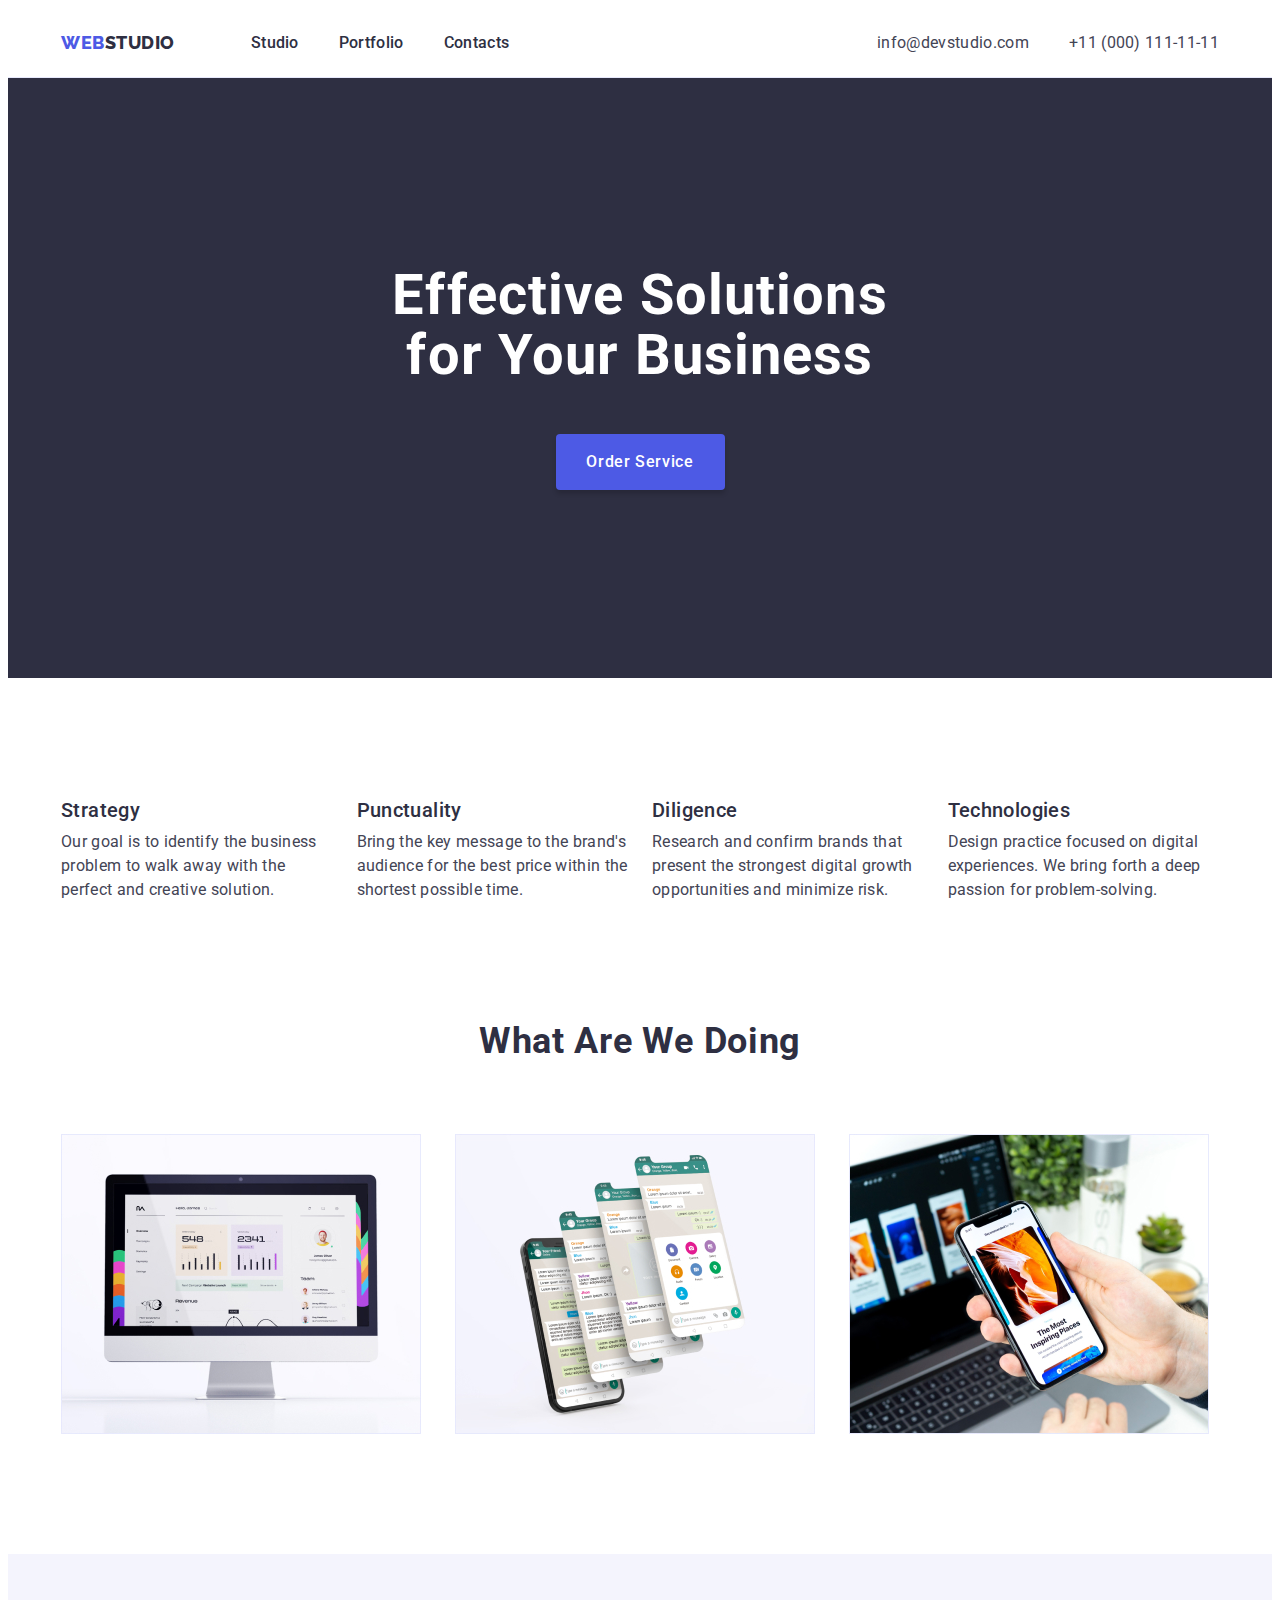
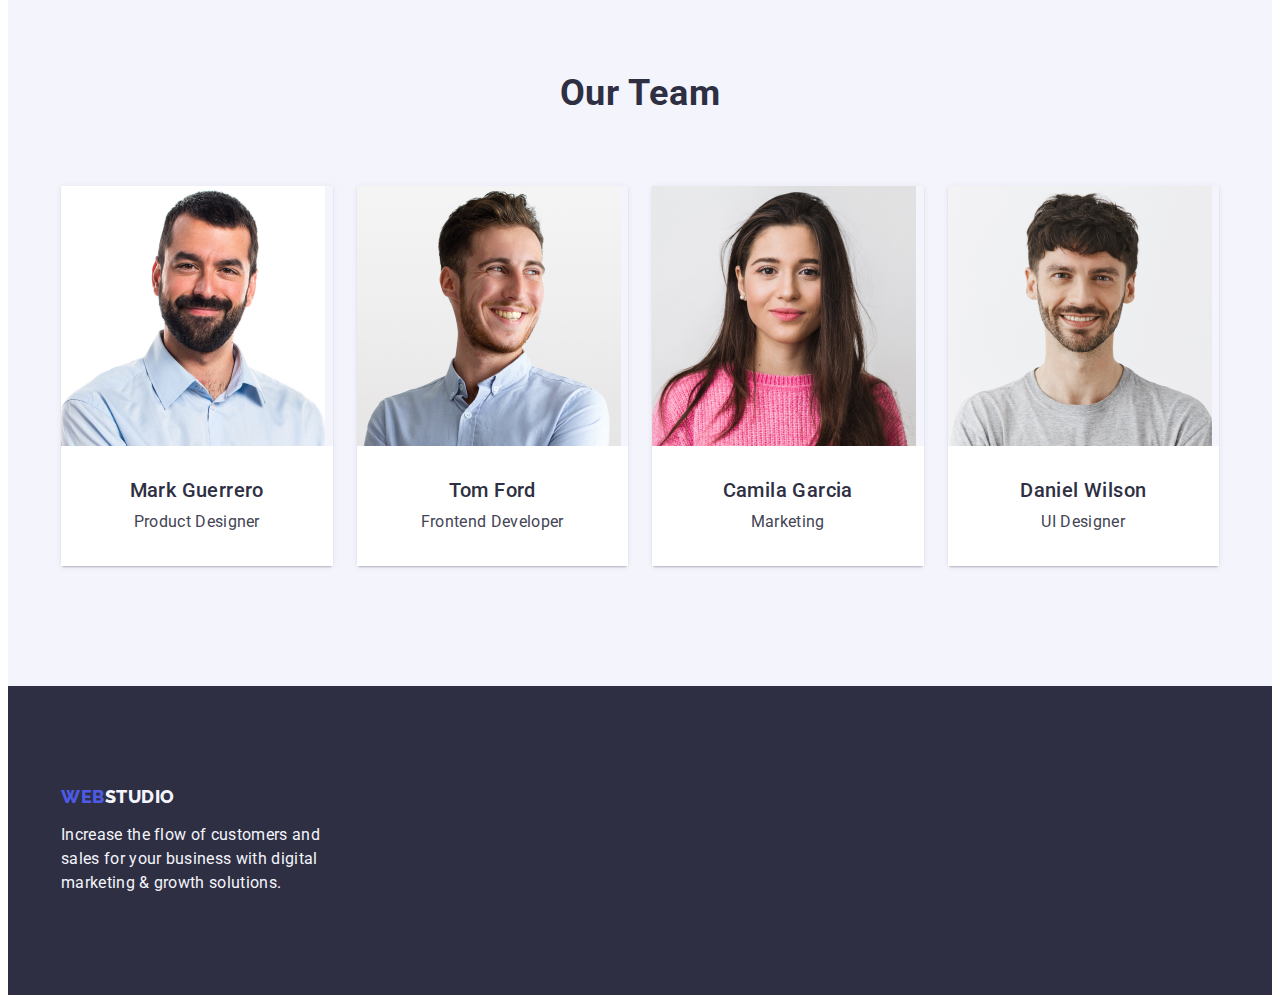
==== index.html @ 42c75ba6 "1" ====
<!DOCTYPE html>
<html lang="en">
  <head>
    <meta charset="UTF-8" />
    <meta http-equiv="X-UA-Compatible" content="IE=edge" />
    <meta name="viewport" content="width=device-width, initial-scale=1.0" />
    <title>WebStudio</title>
    <link
      rel="stylesheet"
      href="https://cdnjs.cloudflare.com/ajax/libs/modern-normalize/2.0.0/modern-normalize.min.css"
      integrity="sha512-4xo8blKMVCiXpTaLzQSLSw3KFOVPWhm/TRtuPVc4WG6kUgjH6J03IBuG7JZPkcWMxJ5huwaBpOpnwYElP/m6wg=="
      crossorigin="anonymous"
      referrerpolicy="no-referrer"
    />
    <link href="./css/styles.css" rel="stylesheet" />
    <link rel="preconnect" href="https://fonts.googleapis.com" />
    <link rel="preconnect" href="https://fonts.gstatic.com" crossorigin />
    <link
      href="https://fonts.googleapis.com/css2?family=Raleway:wght@800&family=Roboto:wght@400;500;700;900&display=swap"
      rel="stylesheet"
    />
  </head>

  <body>
    <header class="header">
      <!-- Main navigation-->
      <div class="container header-container">
        <nav class="header-nav">
          <a href="./index.html" class="header-logo link">
            Web<span class="logo">Studio</span></a
          >
          <ul class="header-nav-list list">
            <li class="header-nav-item">
              <a href="./index.html" class="header-nav-link link">Studio</a>
            </li>
            <li class="header-nav-item">
              <a href="./portfolio.html" class="header-nav-link link"
                >Portfolio</a
              >
            </li>
            <li class="header-nav-item">
              <a href="" class="header-nav-link link">Contacts</a>
            </li>
          </ul>
        </nav>
        <!-- Contacts-->
        <address class="address">
          <ul class="address-list list">
            <li class="address-item">
              <a class="address-link link" href="mailto:info@devstudio.com"
                >info@devstudio.com</a
              >
            </li>
            <li class="address-item">
              <a class="address-link link" href="tel:+110001111111"
                >+11 (000) 111-11-11</a
              >
            </li>
          </ul>
        </address>
      </div>
    </header>
    <!-- Main content-->
    <main>
      <!-- Main header-->

      <section class="section-hero">
        <div class="container">
          <h1 class="hero-title">Effective Solutions for Your Business</h1>
          <button type="button" class="hero-button">Order Service</button>
        </div>
      </section>

      <!-- Company focus-->
      <section class="section-features">
        <div class="container">
          <!-- hidden attribute -->
          <h2 class="visually-hidden">Company focus</h2>
          <ul class="features-list list">
            <li class="features-item">
              <h3 class="features-title">Strategy</h3>
              <p class="features-text">
                Our goal is to identify the business problem to walk away with
                the perfect and creative solution.
              </p>
            </li>
            <li class="features-item">
              <h3 class="features-title">Punctuality</h3>
              <p class="features-text">
                Bring the key message to the brand's audience for the best price
                within the shortest possible time.
              </p>
            </li>
            <li class="features-item">
              <h3 class="features-title">Diligence</h3>
              <p class="features-text">
                Research and confirm brands that present the strongest digital
                growth opportunities and minimize risk.
              </p>
            </li>
            <li class="features-item">
              <h3 class="features-title">Technologies</h3>
              <p class="features-text">
                Design practice focused on digital experiences. We bring forth a
                deep passion for problem-solving.
              </p>
            </li>
          </ul>
        </div>
      </section>

      <!-- Image company focus-->
      <section class="section-products">
        <div class="container">
          <h2 class="products-title">What are we doing</h2>
          <ul class="products-list list">
            <li class="products-item">
              <img
                src="./images/monitor.jpg"
                alt="computer-monitor"
                width="360"
                height="300"
              />
            </li>
            <li class="products-item">
              <img
                src="./images/smartphone.jpg"
                alt="smartphone-and-several-of-its-tabs"
                width="360"
                height="300"
              />
            </li>
            <li class="products-item">
              <img
                src="./images/laptop.jpg"
                alt="laptop-on-the-table-and-smartphone-in-hand"
                width="360"
                height="300"
              />
            </li>
          </ul>
        </div>
      </section>

      <!-- Company Team-->
      <section class="section-team">
        <div class="container">
          <h2 class="team-title">Our Team</h2>
          <ul class="team-list list">
            <li class="team-item">
              <img
                class="team-photo"
                src="./images/Mark.jpg"
                alt="team-card"
                width="264"
                height="260"
              />
              <div class="cards">
                <h3 class="team-name">Mark Guerrero</h3>
                <p class="team-text">Product Designer</p>
              </div>
            </li>
            <li class="team-item">
              <img
                class="team-photo"
                src="./images/Tom.jpg"
                alt="team-card-2"
                width="264"
                height="260"
              />
              <div class="cards">
                <h3 class="team-name">Tom Ford</h3>
                <p class="team-text">Frontend Developer</p>
              </div>
            </li>
            <li class="team-item">
              <img
                class="team-photo"
                src="./images/Camila.jpg"
                alt="team-card-3"
                width="264"
                height="260"
              />
              <div class="cards">
                <h3 class="team-name">Camila Garcia</h3>
                <p class="team-text">Marketing</p>
              </div>
            </li>
            <li class="team-item">
              <img
                class="team-photo"
                src="./images/Daniel.jpg"
                alt="team-card-4"
                width="264"
                height="260"
              />
              <div class="cards">
                <h3 class="team-name">Daniel Wilson</h3>
                <p class="team-text">UI Designer</p>
              </div>
            </li>
          </ul>
        </div>
      </section>
    </main>
    <!-- Footer-->
    <footer class="section footer">
      <div class="container">
        <a class="footer-logo link" href="./index.html">
          Web<span class="logo">Studio</span></a
        >
        <p class="footer-text">
          Increase the flow of customers and sales for your business with
          digital marketing & growth solutions.
        </p>
      </div>
    </footer>
  </body>
</html>
---- css/styles.css ----
:root {
  --first-text-color: #2e2f42;
  --second-text-color: #434455;
  --third-text-color: #ffffff;
  --fourth-text-color: #f4f4fd;
  --background-main-color: #ffffff;
  --background-second-color: #2e2f42;
  --background-third-color: #f4f4fd;
  --logo-first-color: #4d5ae5;
  --logo-second-color: #2e2f42;
  --logo-third-color: #f4f4fd;
  --bttn-background-color: #404bbf;
  --bttn-background-second-color: #f4f4fd;
  --bttn-first-color: #4d5ae5;
  --bttn-second-color: #ffffff;
  --border-bttn-color: #e7e9fc;
}

body {
  font-family: "Roboto", sans-serif;
  color: #2e2f42;
  color: #434455;
  background: #ffffff;
}

/* Reset styles */

p,
h1,
h2,
h3,
h4,
h5,
h6 {
  margin-top: 0;
  margin-bottom: 0;
}

a {
  text-decoration: none;
  margin-top: 0;
  margin-bottom: 0;
  padding-left: 0;
}

ul {
  list-style-type: none;
  margin-top: 0;
  margin-bottom: 0;
  padding-left: 0;
}

.link {
  text-decoration: none;
}

.list {
  list-style-type: none;
}

img {
  display: block;
  max-width: 100%;
  height: auto;
}

/*----- Home page -----*/

/* Header (Home page , Portfolio) */

.header {
  border-bottom: 1px solid #e7e9fc;
}

.container {
  width: 100%;
  max-width: 1158px;
  padding: 0 15px;
  margin: 0 auto;
}

.header-container {
  display: flex;
  align-items: center;
}

.header-nav {
  display: flex;
  align-items: center;
  margin-right: auto;
}

.header-nav-list {
  display: flex;
  align-items: center;
  gap: 40px;
}

.header-nav-link {
  font-weight: 500;
  font-size: 16px;
  line-height: 1.5;
  letter-spacing: 0.02em;
  padding-top: 24px;
  padding-bottom: 24px;
  color: var(--first-text-color);
}

.header-nav-link:is(:hover, :focus) {
  color: #404bbf;
}

.header-logo {
  font-family: "Raleway", sans-serif;
  font-style: normal;
  font-weight: 800;
  font-size: 18px;
  line-height: 1.17;
  letter-spacing: 0.03em;
  text-transform: uppercase;
  margin-right: 76px;
  padding-top: 24px;
  padding-bottom: 24px;
  color: var(--logo-first-color);
}

.header-logo span {
  font-family: "Raleway", sans-serif;
  font-style: normal;
  font-weight: 800;
  font-size: 18px;
  line-height: 1.17;
  letter-spacing: 0.03em;
  text-transform: uppercase;
  color: var(--logo-second-color);
}

.address {
  font-style: normal;
}

.address-list {
  display: flex;
  align-items: center;
  gap: 40px;
  margin-left: auto;
}

.address-item {
}

.address-link {
  font-style: normal;
  font-weight: 400;
  font-size: 16px;
  line-height: 1.5;
  letter-spacing: 0.02em;
  padding-top: 24px;
  padding-bottom: 24px;
  color: var(--second-text-color);
}

.address-link:is(:hover, :focus) {
  color: #404bbf;
}

/* Main (Home page) */

/* Hero Section */

.section-hero {
  width: 100%;
  padding: 188px 0;
  background: var(--background-second-color);
}

.hero-title {
  font-weight: 700;
  font-size: 56px;
  text-align: center;
  line-height: 1.07;
  letter-spacing: 0.02em;
  max-width: 496px;
  margin-left: auto;
  margin-right: auto;
  margin-bottom: 48px;
  color: var(--third-text-color);
}

.hero-button {
  font-family: "Roboto", sans-serif;
  font-style: normal;
  font-weight: 500;
  font-size: 16px;
  line-height: 1.5;
  letter-spacing: 0.04em;
  cursor: pointer;
  box-shadow: 0px 4px 4px rgba(0, 0, 0, 0.15);
  border-radius: 4px;
  border: none;
  min-width: 169px;
  height: 56px;
  display: block;
  margin: 0 auto;
  color: var(--third-text-color);
  background: #4d5ae5;
}

.hero-button:is(:hover, :focus) {
  background: #404bbf;
}

/* Features Section */

.section-features {
  width: 100%;
  padding: 120px 0;
}

.visually-hidden {
  position: absolute;
  width: 1px;
  height: 1px;
  margin: -1px;
  border: 0;
  padding: 0;
  white-space: nowrap;
  clip-path: inset(100%);
  clip: rect(0 0 0 0);
  overflow: hidden;
}

.features-list {
  display: flex;
  gap: 24px;
}

.features-item {
  width: calc((100% - 3 * 24px) / 4);
}

.features-title {
  font-weight: 500;
  font-size: 20px;
  line-height: 1.2;
  letter-spacing: 0.02em;
  margin-bottom: 8px;
  color: var(--first-text-color);
}

.features-text {
  font-weight: 400;
  font-size: 16px;
  line-height: 1.5;
  letter-spacing: 0.02em;
  color: var(--second-text-color);
}

/* Products Section */

.section-products {
  width: 100%;
  padding-bottom: 120px;
}

.products-title {
  font-weight: 700;
  font-size: 36px;
  line-height: 1.11;
  letter-spacing: 0.02em;
  text-align: center;
  text-transform: capitalize;
  margin-bottom: 72px;
  color: var(--first-text-color);
}

.products-list {
  display: flex;
  gap: 24px;
}

.products-item {
  width: calc((100% - 2 * 24px) / 3);
}

/* Team Section */

.section-team {
  width: 100%;
  padding: 120px 0;
  background-color: #f4f4fd;
}

.team-title {
  font-weight: 700;
  font-size: 36px;
  line-height: 1.11;
  letter-spacing: 0.02em;
  text-align: center;
  text-transform: capitalize;
  margin-bottom: 72px;
  color: var(--first-text-color);
}

.team-list {
  display: flex;
  gap: 24px;
}

.team-item {
  width: calc((100% - 3 * 24px) / 4);
  box-shadow: 0px 1px 6px rgba(46, 47, 66, 0.08),
    0px 1px 1px rgba(46, 47, 66, 0.16), 0px 2px 1px rgba(46, 47, 66, 0.08);
  border-radius: 0px 0px 4px 4px;
}

/* Picture description (Cards) */

.cards {
  padding: 32px 16px;
  background: #ffffff;
}

.team-name {
  font-weight: 500;
  font-size: 20px;
  line-height: 1.2;
  letter-spacing: 0.02em;
  text-align: center;
  margin-bottom: 8px;
  color: var(--first-text-color);
}

.team-text {
  font-weight: 400;
  font-size: 16px;
  line-height: 1.5;
  letter-spacing: 0.02em;
  text-align: center;
  color: var(--second-text-color);
}

/* Footer (Home page , Portfolio) */

.footer {
  width: 100%;
  padding: 100px 0;
  background: var(--background-second-color);
}

.footer-logo {
  font-family: "Raleway", sans-serif;
  font-style: normal;
  font-weight: 800;
  font-size: 18px;
  line-height: 1.17;
  letter-spacing: 0.03em;
  display: inline-block;
  margin-bottom: 16px;
  text-transform: uppercase;
  color: var(--logo-first-color);
}

.footer-logo span {
  font-family: "Raleway", sans-serif;
  font-style: normal;
  font-weight: 800;
  font-size: 18px;
  line-height: 1.17;
  letter-spacing: 0.03em;
  text-transform: uppercase;
  color: var(--logo-third-color);
}

.footer-text {
  font-weight: 400;
  font-size: 16px;
  line-height: 1.5;
  letter-spacing: 0.02em;
  max-width: 264px;
  color: var(--fourth-text-color);
}

/*----- Portfolio Page -----*/

.section-portfolio {
  padding: 96px 0 120px 0;
}

.portfolio-filters-list {
  display: flex;
  flex-wrap: wrap;
  justify-content: center;
  gap: 24px;
  margin-bottom: 72px;
}

/* Buttons filters */
.portfolio-button {
  font-family: "Roboto", sans-serif;
  font-weight: 500;
  font-size: 16px;
  line-height: 1.5;
  letter-spacing: 0.04em;
  cursor: pointer;
  padding: 12px 24px;
  border: 1px solid var(--border-bttn-color);
  border-radius: 4px;
  color: var(--bttn-first-color);
  background: var(--bttn-background-second-color);
}

.portfolio-button:is(:hover, :focus) {
  color: #ffffff;
  background-color: #404bbf;
  border: 1px solid transparent;
}

/* -Examples of projects- */

.portfolio-projects-list {
  display: flex;
  flex-wrap: wrap;
  justify-content: center;
  column-gap: 24px;
  row-gap: 48px;
}

.portfolio-projects-item {
  width: calc((100% - 2 * 24px) / 3);
}

.portfolio-cards {
  padding: 32px 16px;
  border: 1px solid #e7e9fc;
  border-top: none;
}

.portfolio-projects-subtitle {
  font-weight: 500;
  font-size: 20px;
  line-height: 1.2;
  letter-spacing: 0.02em;
  margin-bottom: 8px;
  color: var(--first-text-color);
}

.portfolio-projects-text {
  font-weight: 400;
  font-size: 16px;
  line-height: 1.5;
  letter-spacing: 0.02em;
  color: var(--second-text-color);
}
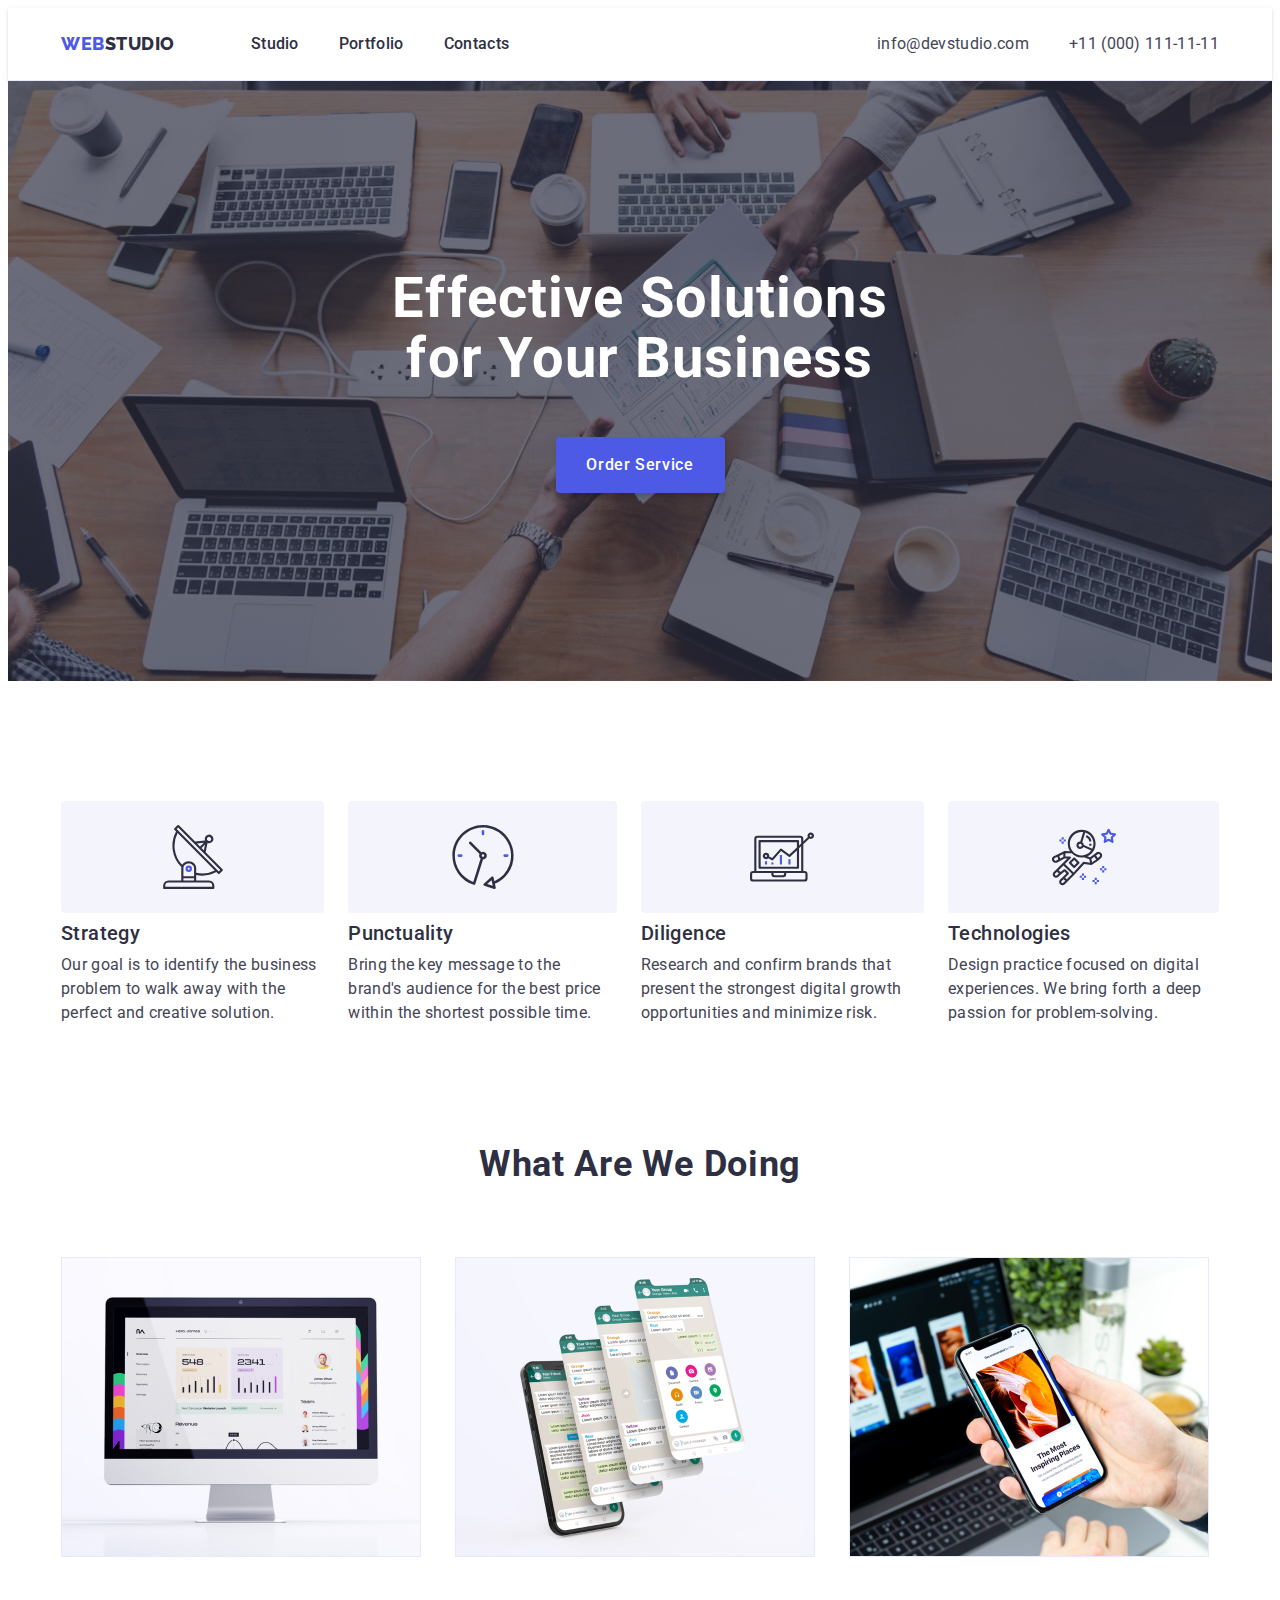
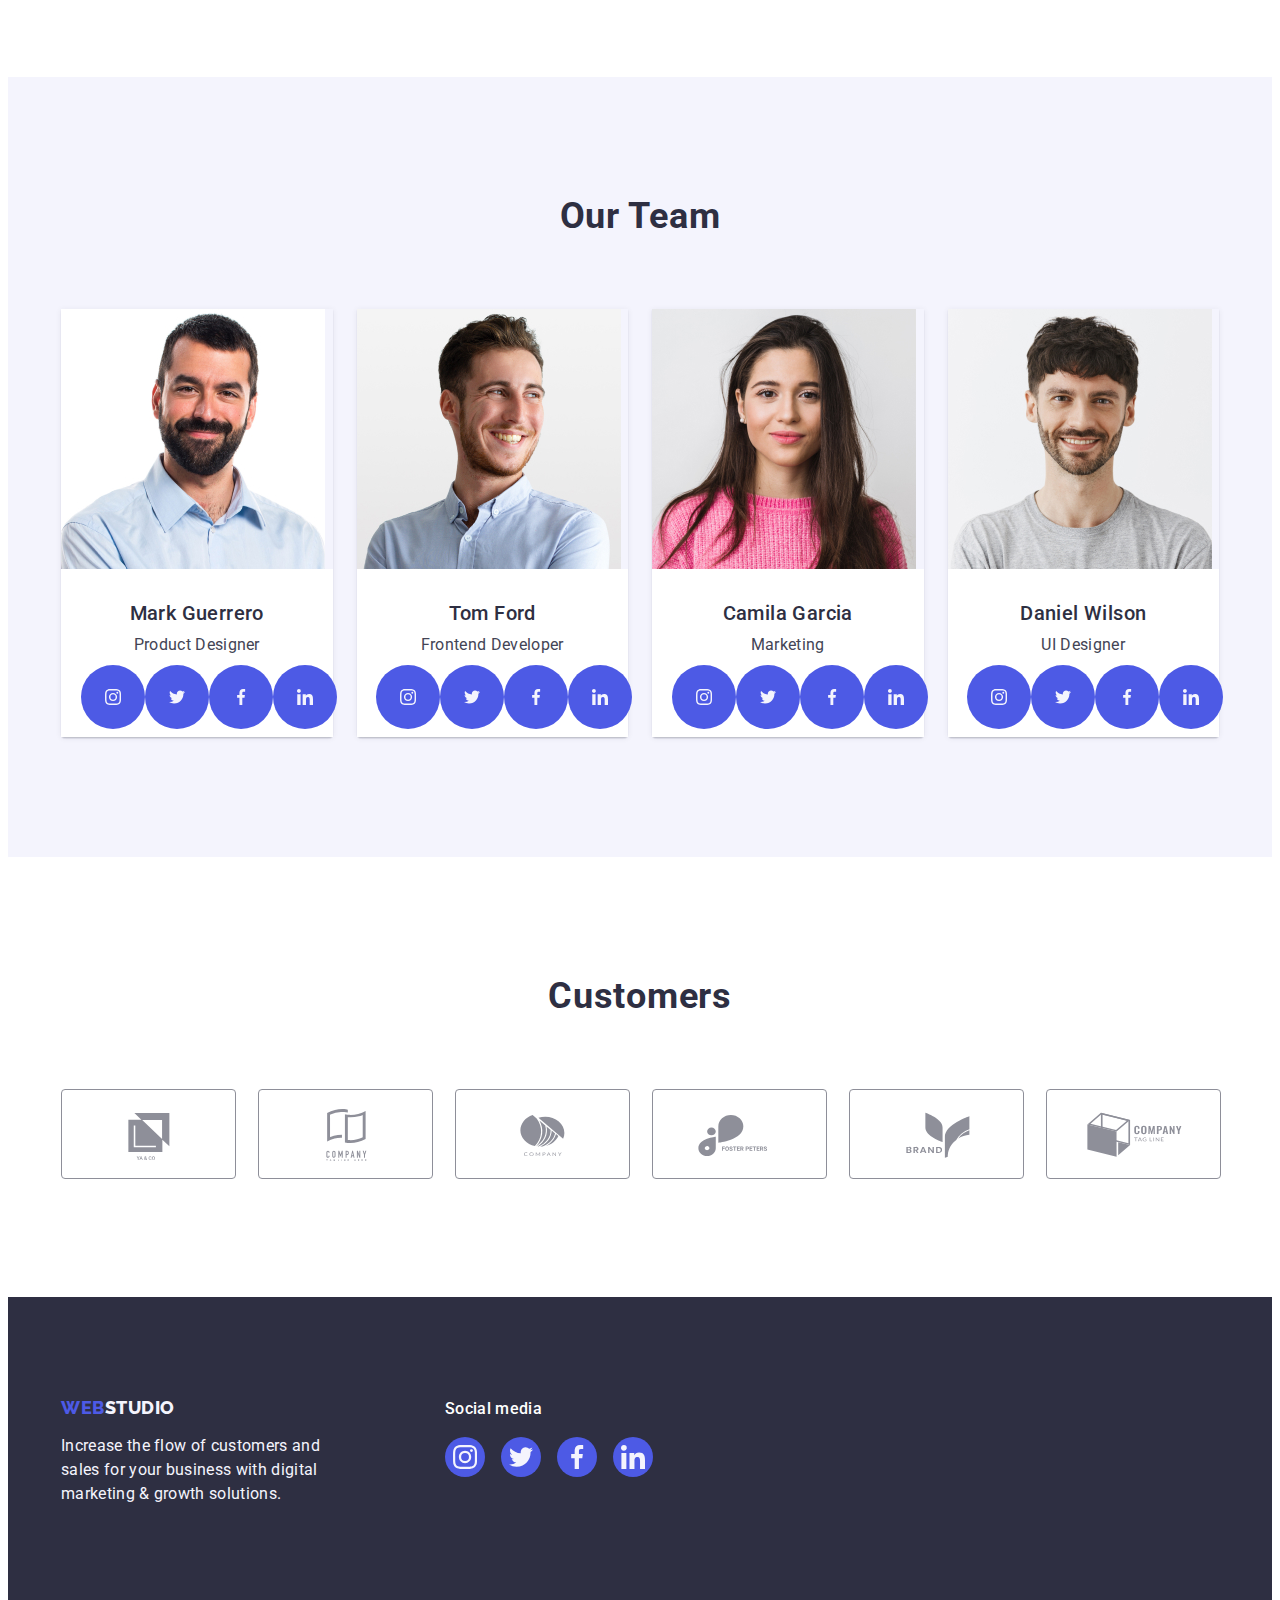
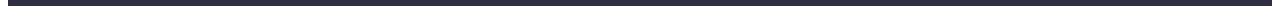
==== commit 9f37488d: "1/7" ====
--- a/index.html
+++ b/index.html
@@ -78,6 +78,11 @@
           <h2 class="visually-hidden">Company focus</h2>
           <ul class="features-list list">
             <li class="features-item">
+              <div class="features-icon-box">
+                <svg class="features-icon" width="64" height="64">
+                  <use href="./images/icons.svg#icon-antenna"></use>
+                </svg>
+              </div>
               <h3 class="features-title">Strategy</h3>
               <p class="features-text">
                 Our goal is to identify the business problem to walk away with
@@ -85,6 +90,11 @@
               </p>
             </li>
             <li class="features-item">
+              <div class="features-icon-box">
+                <svg class="features-icon" width="64" height="64">
+                  <use href="./images/icons.svg#icon-clock"></use>
+                </svg>
+              </div>
               <h3 class="features-title">Punctuality</h3>
               <p class="features-text">
                 Bring the key message to the brand's audience for the best price
@@ -92,6 +102,11 @@
               </p>
             </li>
             <li class="features-item">
+              <div class="features-icon-box">
+                <svg class="features-icon" width="64" height="64">
+                  <use href="./images/icons.svg#icon-diagram"></use>
+                </svg>
+              </div>
               <h3 class="features-title">Diligence</h3>
               <p class="features-text">
                 Research and confirm brands that present the strongest digital
@@ -99,6 +114,11 @@
               </p>
             </li>
             <li class="features-item">
+              <div class="features-icon-box">
+                <svg class="features-icon" width="64" height="64">
+                  <use href="./images/icons.svg#icon-astronaut"></use>
+                </svg>
+              </div>
               <h3 class="features-title">Technologies</h3>
               <p class="features-text">
                 Design practice focused on digital experiences. We bring forth a
@@ -158,6 +178,52 @@
               <div class="cards">
                 <h3 class="team-name">Mark Guerrero</h3>
                 <p class="team-text">Product Designer</p>
+                <ul class="soc-list">
+                  <li class="soc-item">
+                    <a
+                      class="soc-link"
+                      href=""
+                      target="_blank"
+                      rel="nooopener noreferrer"
+                      ><svg class="soc-icon" width="16" height="16">
+                        <use href="./images/icons.svg#icon-instagram"></use>
+                      </svg>
+                    </a>
+                  </li>
+                  <li class="soc-item">
+                    <a
+                      class="soc-link"
+                      href=""
+                      target="_blank"
+                      rel="nooopener noreferrer"
+                      ><svg class="soc-icon" width="16" height="16">
+                        <use href="./images/icons.svg#icon-twitter"></use>
+                      </svg>
+                    </a>
+                  </li>
+                  <li class="soc-item">
+                    <a
+                      class="soc-link"
+                      href=""
+                      target="_blank"
+                      rel="nooopener noreferrer"
+                      ><svg class="soc-icon" width="16" height="16">
+                        <use href="./images/icons.svg#icon-facebook"></use>
+                      </svg>
+                    </a>
+                  </li>
+                  <li class="soc-item">
+                    <a
+                      class="soc-link"
+                      href=""
+                      target="_blank"
+                      rel="nooopener noreferrer"
+                      ><svg class="soc-icon" width="16" height="16">
+                        <use href="./images/icons.svg#icon-linkedin"></use>
+                      </svg>
+                    </a>
+                  </li>
+                </ul>
               </div>
             </li>
             <li class="team-item">
@@ -171,6 +237,52 @@
               <div class="cards">
                 <h3 class="team-name">Tom Ford</h3>
                 <p class="team-text">Frontend Developer</p>
+                <ul class="soc-list">
+                  <li class="soc-item">
+                    <a
+                      class="soc-link"
+                      href=""
+                      target="_blank"
+                      rel="nooopener noreferrer"
+                      ><svg class="soc-icon" width="16" height="16">
+                        <use href="./images/icons.svg#icon-instagram"></use>
+                      </svg>
+                    </a>
+                  </li>
+                  <li class="soc-item">
+                    <a
+                      class="soc-link"
+                      href=""
+                      target="_blank"
+                      rel="nooopener noreferrer"
+                      ><svg class="soc-icon" width="16" height="16">
+                        <use href="./images/icons.svg#icon-twitter"></use>
+                      </svg>
+                    </a>
+                  </li>
+                  <li class="soc-item">
+                    <a
+                      class="soc-link"
+                      href=""
+                      target="_blank"
+                      rel="nooopener noreferrer"
+                      ><svg class="soc-icon" width="16" height="16">
+                        <use href="./images/icons.svg#icon-facebook"></use>
+                      </svg>
+                    </a>
+                  </li>
+                  <li class="soc-item">
+                    <a
+                      class="soc-link"
+                      href=""
+                      target="_blank"
+                      rel="nooopener noreferrer"
+                      ><svg class="soc-icon" width="16" height="16">
+                        <use href="./images/icons.svg#icon-linkedin"></use>
+                      </svg>
+                    </a>
+                  </li>
+                </ul>
               </div>
             </li>
             <li class="team-item">
@@ -184,6 +296,52 @@
               <div class="cards">
                 <h3 class="team-name">Camila Garcia</h3>
                 <p class="team-text">Marketing</p>
+                <ul class="soc-list">
+                  <li class="soc-item">
+                    <a
+                      class="soc-link"
+                      href=""
+                      target="_blank"
+                      rel="nooopener noreferrer"
+                      ><svg class="soc-icon" width="16" height="16">
+                        <use href="./images/icons.svg#icon-instagram"></use>
+                      </svg>
+                    </a>
+                  </li>
+                  <li class="soc-item">
+                    <a
+                      class="soc-link"
+                      href=""
+                      target="_blank"
+                      rel="nooopener noreferrer"
+                      ><svg class="soc-icon" width="16" height="16">
+                        <use href="./images/icons.svg#icon-twitter"></use>
+                      </svg>
+                    </a>
+                  </li>
+                  <li class="soc-item">
+                    <a
+                      class="soc-link"
+                      href=""
+                      target="_blank"
+                      rel="nooopener noreferrer"
+                      ><svg class="soc-icon" width="16" height="16">
+                        <use href="./images/icons.svg#icon-facebook"></use>
+                      </svg>
+                    </a>
+                  </li>
+                  <li class="soc-item">
+                    <a
+                      class="soc-link"
+                      href=""
+                      target="_blank"
+                      rel="nooopener noreferrer"
+                      ><svg class="soc-icon" width="16" height="16">
+                        <use href="./images/icons.svg#icon-linkedin"></use>
+                      </svg>
+                    </a>
+                  </li>
+                </ul>
               </div>
             </li>
             <li class="team-item">
@@ -197,23 +355,195 @@
               <div class="cards">
                 <h3 class="team-name">Daniel Wilson</h3>
                 <p class="team-text">UI Designer</p>
-              </div>
+                <ul class="soc-list">
+                  <li class="soc-item">
+                    <a
+                      class="soc-link"
+                      href=""
+                      target="_blank"
+                      rel="nooopener noreferrer"
+                      ><svg class="soc-icon" width="16" height="16">
+                        <use href="./images/icons.svg#icon-instagram"></use>
+                      </svg>
+                    </a>
+                  </li>
+                  <li class="soc-item">
+                    <a
+                      class="soc-link"
+                      href=""
+                      target="_blank"
+                      rel="nooopener noreferrer"
+                      ><svg class="soc-icon" width="16" height="16">
+                        <use href="./images/icons.svg#icon-twitter"></use>
+                      </svg>
+                    </a>
+                  </li>
+                  <li class="soc-item">
+                    <a
+                      class="soc-link"
+                      href=""
+                      target="_blank"
+                      rel="nooopener noreferrer"
+                      ><svg class="soc-icon" width="16" height="16">
+                        <use href="./images/icons.svg#icon-facebook"></use>
+                      </svg>
+                    </a>
+                  </li>
+                  <li class="soc-item">
+                    <a
+                      class="soc-link"
+                      href=""
+                      target="_blank"
+                      rel="nooopener noreferrer"
+                      ><svg class="soc-icon" width="16" height="16">
+                        <use href="./images/icons.svg#icon-linkedin"></use>
+                      </svg>
+                    </a>
+                  </li>
+                </ul>
+              </div>
+            </li>
+          </ul>
+        </div>
+      </section>
+      <!-- Customers -->
+      <section class="section-customers">
+        <div class="container">
+          <h2 class="customers-title">Customers</h2>
+          <ul class="customers-list">
+            <li class="customers-item">
+              <a
+                class="customers-icon-link"
+                href=""
+                target="_blank"
+                rel="nooopener noreferrer"
+                ><svg class="customers-icon" width="104" height="56">
+                  <use href="./images/icons.svg#icon-client1"></use>
+                </svg>
+              </a>
+            </li>
+            <li class="customers-item">
+              <a
+                class="customers-icon-link"
+                href=""
+                target="_blank"
+                rel="nooopener noreferrer"
+                ><svg class="customers-icon" width="104" height="56">
+                  <use href="./images/icons.svg#icon-client2"></use>
+                </svg>
+              </a>
+            </li>
+            <li class="customers-item">
+              <a
+                class="customers-icon-link"
+                href=""
+                target="_blank"
+                rel="nooopener noreferrer"
+                ><svg class="customers-icon" width="104" height="56">
+                  <use href="./images/icons.svg#icon-client3"></use>
+                </svg>
+              </a>
+            </li>
+            <li class="customers-item">
+              <a
+                class="customers-icon-link"
+                href=""
+                target="_blank"
+                rel="nooopener noreferrer"
+                ><svg class="customers-icon" width="104" height="56">
+                  <use href="./images/icons.svg#icon-client4"></use>
+                </svg>
+              </a>
+            </li>
+            <li class="customers-item">
+              <a
+                class="customers-icon-link"
+                href=""
+                target="_blank"
+                rel="nooopener noreferrer"
+                ><svg class="customers-icon" width="104" height="56">
+                  <use href="./images/icons.svg#icon-client5"></use>
+                </svg>
+              </a>
+            </li>
+            <li class="customers-item">
+              <a
+                class="customers-icon-link"
+                href=""
+                target="_blank"
+                rel="nooopener noreferrer"
+                ><svg class="customers-icon" width="104" height="56">
+                  <use href="./images/icons.svg#icon-client6"></use>
+                </svg>
+              </a>
             </li>
           </ul>
         </div>
       </section>
     </main>
     <!-- Footer-->
-    <footer class="section footer">
-      <div class="container">
-        <a class="footer-logo link" href="./index.html">
-          Web<span class="logo">Studio</span></a
-        >
-        <p class="footer-text">
-          Increase the flow of customers and sales for your business with
-          digital marketing & growth solutions.
-        </p>
+    <footer class="section-footer">
+      <div class="container footer-container">
+        <div class="footer-box">
+          <a class="footer-logo link" href="./index.html"
+            >Web<span class="logo">Studio</span></a
+          >
+          <p class="footer-text">
+            Increase the flow of customers and sales for your business with
+            digital marketing & growth solutions.
+          </p>
+        </div>
+        <div class="footer-soc-box">
+          <p class="soc-text">Social media</p>
+          <ul class="footer-soc-list">
+            <li class="footer-soc-item">
+              <a
+                class="footer-soc-link"
+                href=""
+                target="_blank"
+                rel="noopener no referrer"
+                ><svg class="footer-icon" width="24" height="24">
+                  <use href="./images/icons.svg#icon-instagram"></use>
+                </svg>
+              </a>
+            </li>
+            <li class="footer-soc-item">
+              <a
+                class="footer-soc-link"
+                href=""
+                target="_blank"
+                rel="noopener no referrer"
+                ><svg class="footer-icon" width="24" height="24">
+                  <use href="./images/icons.svg#icon-twitter"></use>
+                </svg>
+              </a>
+            </li>
+            <li class="footer-soc-item">
+              <a
+                class="footer-soc-link"
+                href=""
+                target="_blank"
+                rel="noopener no referrer"
+                ><svg class="footer-icon" width="24" height="24">
+                  <use href="./images/icons.svg#icon-facebook"></use>
+                </svg>
+              </a>
+            </li>
+            <li class="footer-soc-item">
+              <a
+                class="footer-soc-link"
+                href=""
+                target="_blank"
+                rel="noopener no referrer"
+                ><svg class="footer-icon" width="24" height="24">
+                  <use href="./images/icons.svg#icon-linkedin"></use>
+                </svg>
+              </a>
+            </li>
+          </ul>
+        </div>
       </div>
     </footer>
+    <script src="./js/modal.js"></script>
   </body>
 </html>
--- a/css/styles.css
+++ b/css/styles.css
@@ -14,6 +14,9 @@
   --bttn-first-color: #4d5ae5;
   --bttn-second-color: #ffffff;
   --border-bttn-color: #e7e9fc;
+  --icon-color: #f4f4fd;
+  --second-icon-color: #8e8f99;
+  --background-color-icon: #4d5ae5;
 }
 
 body {
@@ -67,11 +70,6 @@
 /*----- Home page -----*/
 
 /* Header (Home page , Portfolio) */
-
-.header {
-  border-bottom: 1px solid #e7e9fc;
-}
-
 .container {
   width: 100%;
   max-width: 1158px;
@@ -79,6 +77,12 @@
   margin: 0 auto;
 }
 
+.header {
+  border-bottom: 1px solid #e7e9fc;
+  box-shadow: 0px 2px 1px rgba(46, 47, 66, 0.08),
+    0px 1px 1px rgba(46, 47, 66, 0.16), 0px 1px 6px rgba(46, 47, 66, 0.08);
+}
+
 .header-container {
   display: flex;
   align-items: center;
@@ -97,13 +101,45 @@
 }
 
 .header-nav-link {
+  display: block;
   font-weight: 500;
   font-size: 16px;
   line-height: 1.5;
   letter-spacing: 0.02em;
-  padding-top: 24px;
-  padding-bottom: 24px;
+  padding: 24px 0;
+  transition: color 250ms cubic-bezier(0.4, 0, 0.2, 1);
+  position: relative;
   color: var(--first-text-color);
+}
+
+.studio {
+  color: #404bbf;
+}
+
+.studio::after {
+  content: "";
+  position: absolute;
+  left: 0px;
+  bottom: -1px;
+  height: 4px;
+  background-color: #404bbf;
+  border-radius: 2px;
+  width: 100%;
+}
+
+.portfolio {
+  color: #404bbf;
+}
+
+.portfolio::after {
+  content: "";
+  position: absolute;
+  left: 0px;
+  bottom: -1px;
+  height: 4px;
+  background-color: #404bbf;
+  border-radius: 2px;
+  width: 66px;
 }
 
 .header-nav-link:is(:hover, :focus) {
@@ -121,6 +157,7 @@
   margin-right: 76px;
   padding-top: 24px;
   padding-bottom: 24px;
+  position: relative;
   color: var(--logo-first-color);
 }
 
@@ -157,6 +194,7 @@
   letter-spacing: 0.02em;
   padding-top: 24px;
   padding-bottom: 24px;
+  transition: color 250ms cubic-bezier(0.4, 0, 0.2, 1);
   color: var(--second-text-color);
 }
 
@@ -169,9 +207,19 @@
 /* Hero Section */
 
 .section-hero {
-  width: 100%;
+  background-image: linear-gradient(
+      to bottom,
+      rgba(46, 47, 66, 0.7),
+      rgba(46, 47, 66, 0.7)
+    ),
+    url(../images/hero-image.jpg);
+  width: 100%;
+  max-width: 1440px;
   padding: 188px 0;
-  background: var(--background-second-color);
+  margin: 0 auto;
+  background-repeat: no-repeat;
+  background-position: center;
+  background-size: cover;
 }
 
 .hero-title {
@@ -204,6 +252,7 @@
   margin: 0 auto;
   color: var(--third-text-color);
   background: #4d5ae5;
+  transition: background-color 250ms cubic-bezier(0.4, 0, 0.2, 1);
 }
 
 .hero-button:is(:hover, :focus) {
@@ -235,8 +284,14 @@
   gap: 24px;
 }
 
-.features-item {
-  width: calc((100% - 3 * 24px) / 4);
+.features-icon-box {
+  height: 112px;
+  background-color: #f4f4fd;
+  border-radius: 4px;
+  margin-bottom: 8px;
+  display: flex;
+  align-items: center;
+  justify-content: center;
 }
 
 .features-title {
@@ -317,7 +372,7 @@
 /* Picture description (Cards) */
 
 .cards {
-  padding: 32px 16px;
+  padding: 32px 0;
   background: #ffffff;
 }
 
@@ -337,15 +392,111 @@
   line-height: 1.5;
   letter-spacing: 0.02em;
   text-align: center;
+  margin-bottom: 8px;
   color: var(--second-text-color);
 }
 
+/* Social list */
+
+.soc-icon {
+  fill: var(--icon-color);
+}
+
+.soc-list {
+  display: flex;
+  flex-direction: row;
+  justify-content: center;
+  align-items: center;
+  padding: 0px;
+  gap: 24px;
+}
+
+.soc-item {
+  width: 40px;
+  height: 40px;
+}
+
+.soc-link {
+  display: flex;
+  align-items: center;
+  justify-content: center;
+  width: 100%;
+  height: 100%;
+  border-radius: 50%;
+  padding: 12px;
+  background: #4d5ae5;
+  transition: background-color 250ms cubic-bezier(0.4, 0, 0.2, 1);
+}
+
+.soc-link:is(:hover, :focus) {
+  background-color: #404bbf;
+}
+/* Customers */
+
+.section-customers {
+  width: 100%;
+  padding: 120px 0;
+  background-color: var(--background-main-color);
+}
+
+.customers-title {
+  font-weight: 700;
+  font-size: 36px;
+  line-height: 1.11;
+  text-align: center;
+  letter-spacing: 0.02em;
+  text-transform: capitalize;
+  margin-bottom: 72px;
+  color: var(--first-text-color);
+}
+
+.customers-list {
+  display: flex;
+  gap: 24px;
+}
+
+.customers-item {
+  width: calc((100% - 5 * 24px) / 6);
+  height: 88px;
+}
+
+.customers-icon-link {
+  display: flex;
+  align-items: center;
+  justify-content: center;
+  width: 100%;
+  height: 100%;
+  color: var(--second-icon-color);
+  border: 1px solid #8e8f99;
+  border-radius: 4px;
+  transition: border-color 250ms cubic-bezier(0.4, 0, 0.2, 1),
+    color 250ms cubic-bezier(0.4, 0, 0.2, 1);
+}
+
+.customers-icon-link:is(:hover, :focus) {
+  border-color: #404bbf;
+  color: #404bbf;
+}
+
+.customers-icon {
+  fill: currentColor;
+}
+
 /* Footer (Home page , Portfolio) */
 
-.footer {
+.section-footer {
   width: 100%;
   padding: 100px 0;
   background: var(--background-second-color);
+}
+
+.footer-container {
+  display: flex;
+  align-items: baseline;
+}
+
+.footer-box {
+  margin-right: 120px;
 }
 
 .footer-logo {
@@ -381,6 +532,44 @@
   color: var(--fourth-text-color);
 }
 
+.soc-text {
+  font-weight: 500;
+  font-size: 16px;
+  line-height: 1.5;
+  letter-spacing: 0.02em;
+  color: var(--third-text-color);
+  margin-bottom: 16px;
+}
+
+.footer-soc-list {
+  display: flex;
+  gap: 16px;
+}
+
+.footer-soc-item {
+  width: 40px;
+  height: 40px;
+}
+
+.footer-soc-link {
+  width: 100%;
+  height: 100%;
+  border-radius: 50%;
+  background-color: var(--background-color-icon);
+  display: flex;
+  align-items: center;
+  justify-content: center;
+  transition: background-color 250ms cubic-bezier(0.4, 0, 0.2, 1);
+}
+
+.footer-icon {
+  fill: var(--icon-color);
+}
+
+.footer-soc-link:is(:hover, :focus) {
+  background-color: #31d0aa;
+}
+
 /*----- Portfolio Page -----*/
 
 .section-portfolio {
@@ -408,12 +597,18 @@
   border-radius: 4px;
   color: var(--bttn-first-color);
   background: var(--bttn-background-second-color);
+  transition: color 250ms cubic-bezier(0.4, 0, 0.2, 1),
+    background-color 250ms cubic-bezier(0.4, 0, 0.2, 1),
+    border-color 250ms cubic-bezier(0.4, 0, 0.2, 1),
+    box-shadow 250ms cubic-bezier(0.4, 0, 0.2, 1);
 }
 
 .portfolio-button:is(:hover, :focus) {
   color: #ffffff;
   background-color: #404bbf;
-  border: 1px solid transparent;
+  box-shadow: 0px 3px 1px rgba(0, 0, 0, 0.1), 0px 2px 1px rgba(0, 0, 0, 0.08),
+    0px 2px 2px rgba(0, 0, 0, 0.12);
+  border-radius: 4px;
 }
 
 /* -Examples of projects- */
@@ -430,6 +625,23 @@
   width: calc((100% - 2 * 24px) / 3);
 }
 
+.portfolio-ptojects-link {
+  display: block;
+  transition: box-shadow 250ms cubic-bezier(0.4, 0, 0.2, 1);
+}
+
+.portfolio-projects-link:hover {
+  box-shadow: 0px 1px 6px rgba(46, 47, 66, 0.08),
+    0px 1px 1px rgba(46, 47, 66, 0.16), 0px 2px 1px rgba(46, 47, 66, 0.08);
+  transform: translateY(0%);
+}
+
+.portfolio-projects-link:focus {
+  box-shadow: 0px 1px 6px rgba(46, 47, 66, 0.08),
+    0px 1px 1px rgba(46, 47, 66, 0.16), 0px 2px 1px rgba(46, 47, 66, 0.08);
+  transform: translateY(0%);
+}
+
 .portfolio-cards {
   padding: 32px 16px;
   border: 1px solid #e7e9fc;
@@ -452,3 +664,27 @@
   letter-spacing: 0.02em;
   color: var(--second-text-color);
 }
+
+.projects-block {
+  position: relative;
+  overflow: hidden;
+}
+
+.projects-block-text {
+  position: absolute;
+  height: 100%;
+  width: 100%;
+  top: 0;
+  font-size: 16px;
+  line-height: 1.5;
+  letter-spacing: 0.02em;
+  padding: 40px 32px;
+  background-color: var(--background-color-icon);
+  color: var(--fourth-text-color);
+  transform: translateY(100%);
+  transition: transform 250ms cubic-bezier(0.4, 0, 0.2, 1);
+}
+
+.projects-block:is(:hover, :focus) .projects-block-text {
+  transform: translateY(0%);
+}
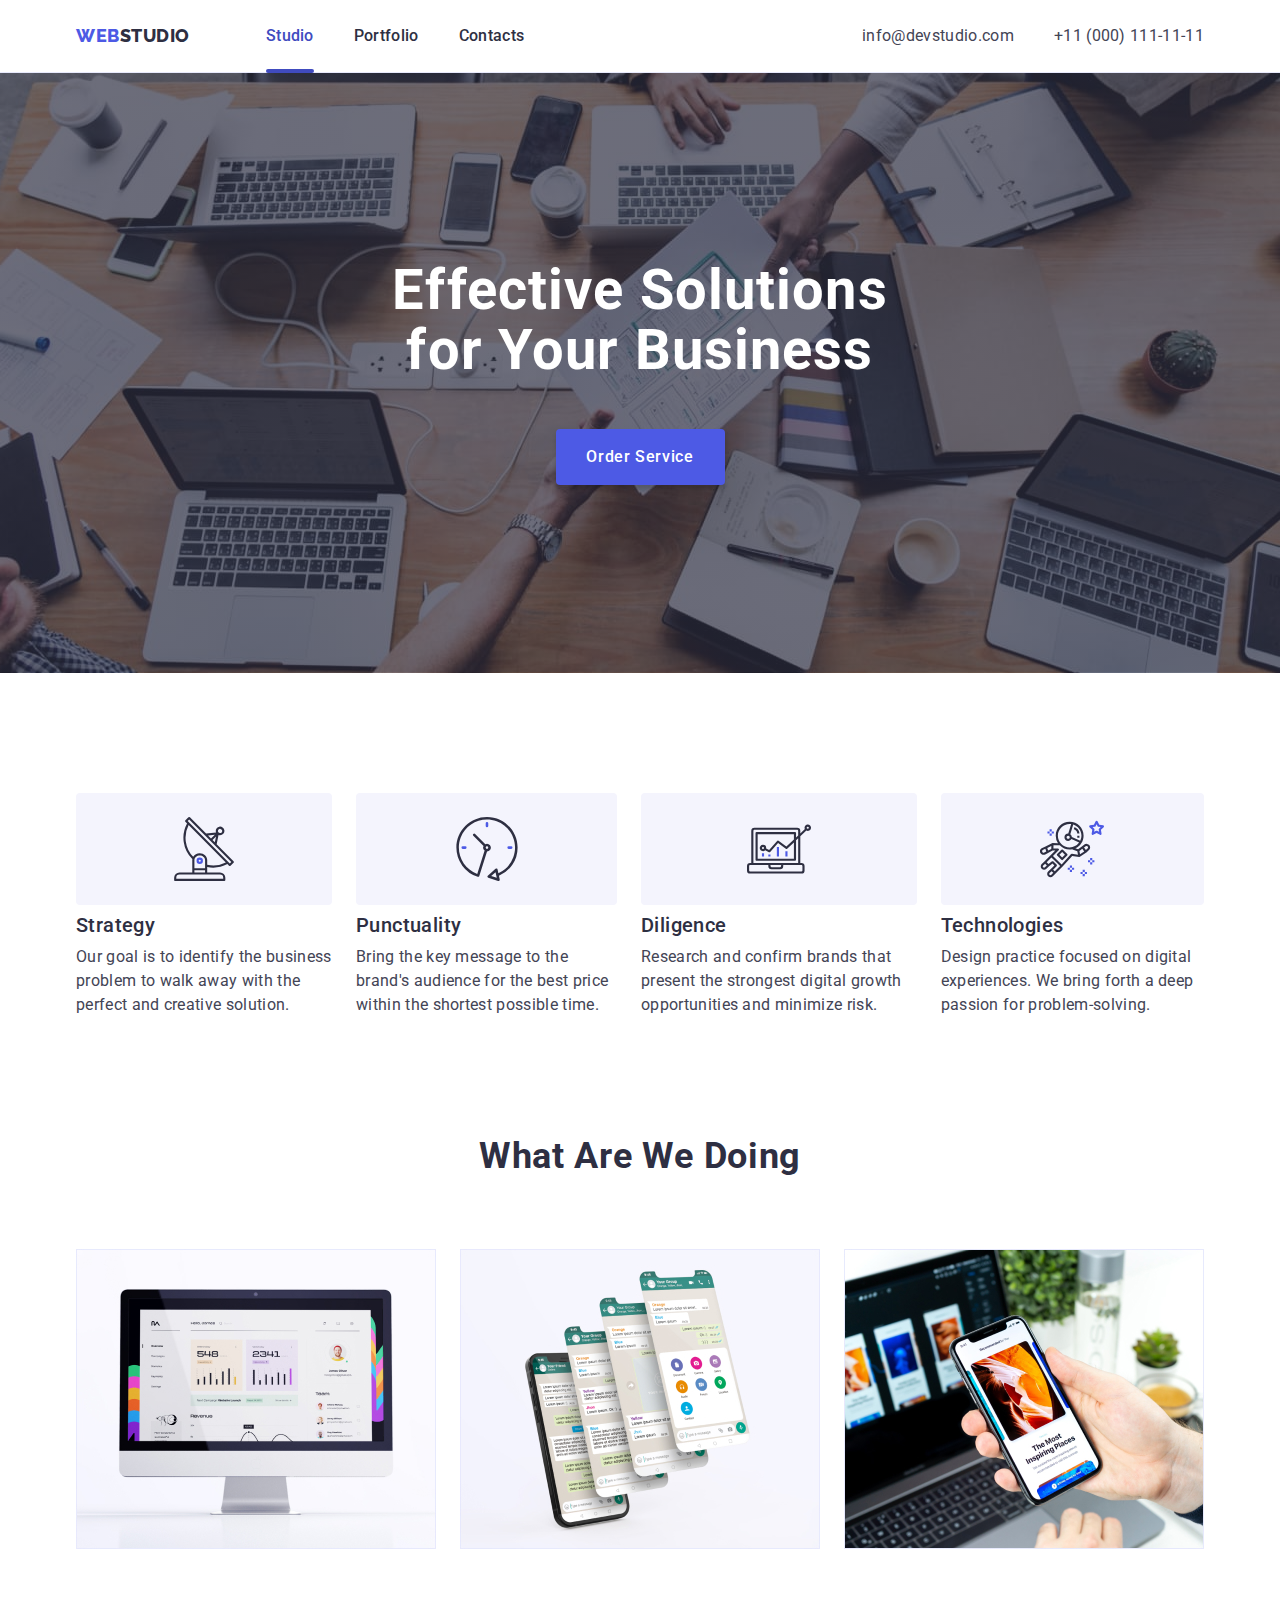
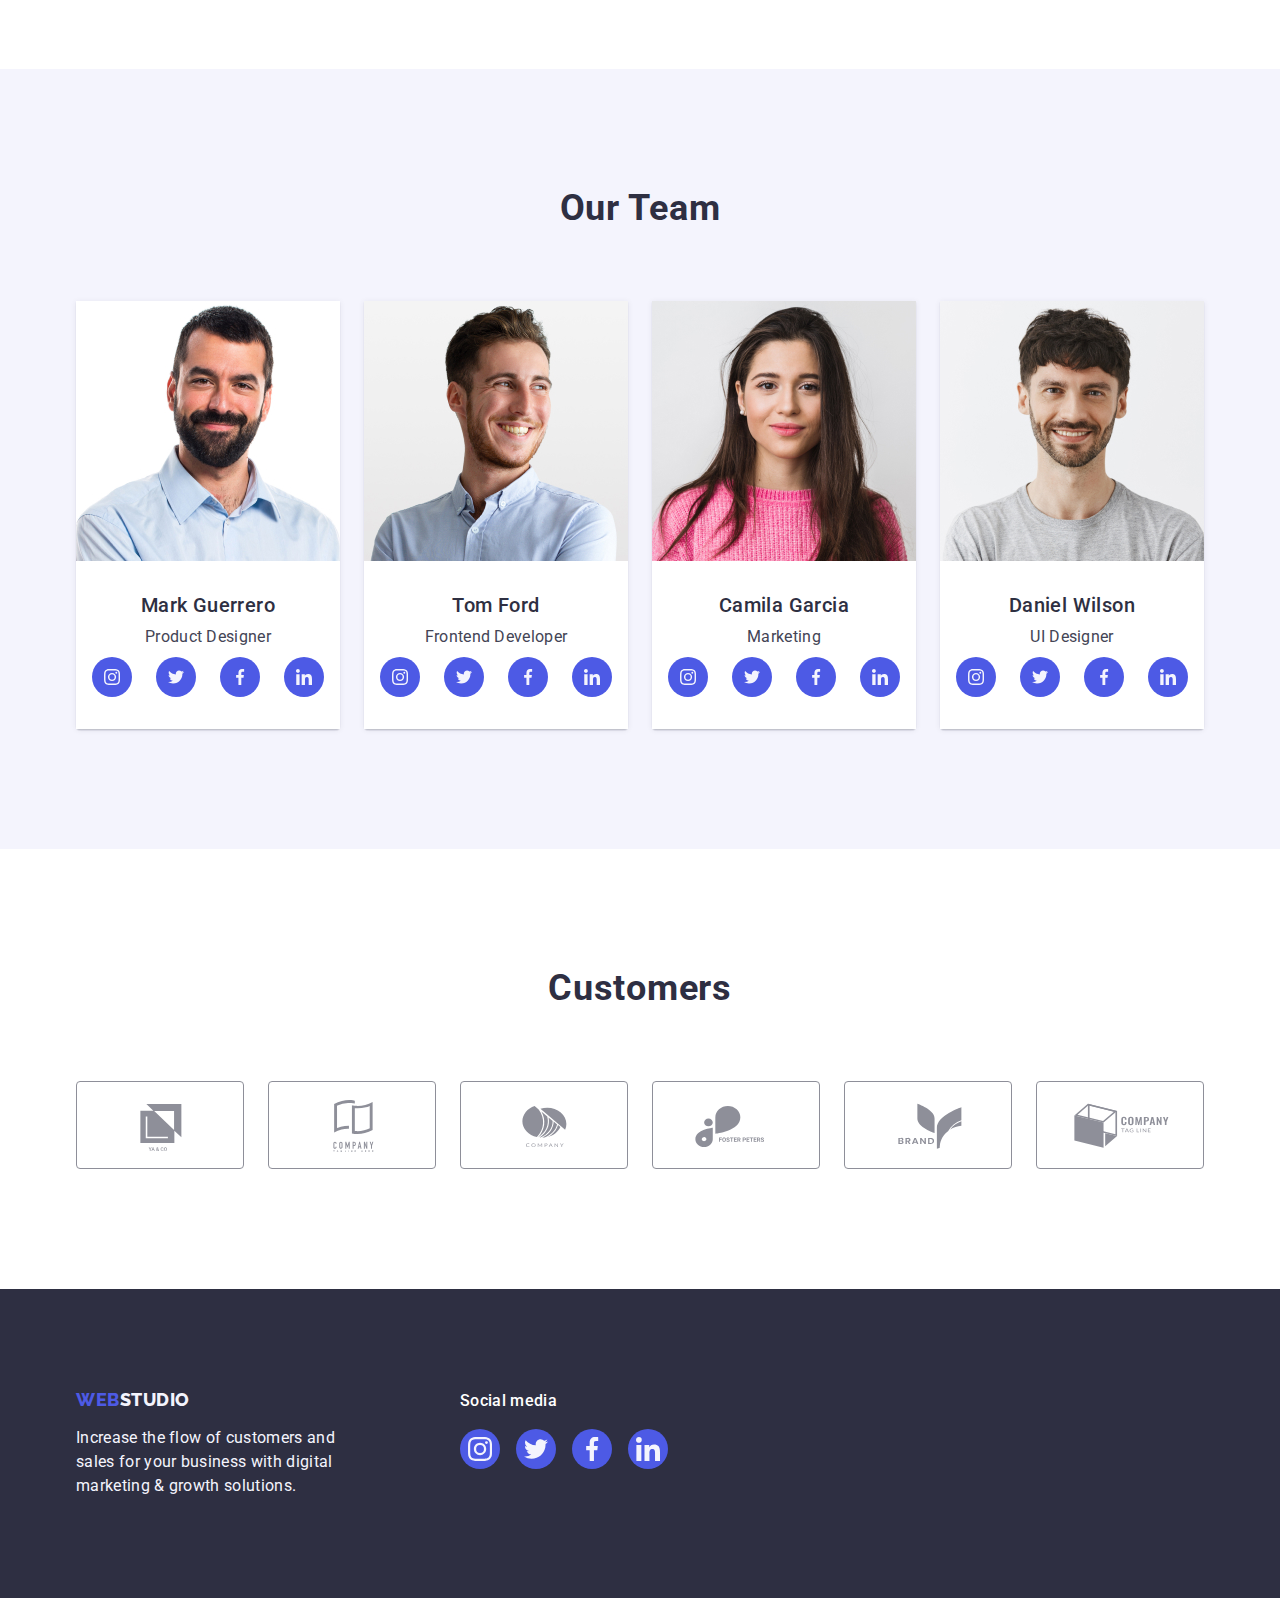
==== commit e2b2e493: "1/12" ====
--- a/index.html
+++ b/index.html
@@ -4,46 +4,47 @@
     <meta charset="UTF-8" />
     <meta http-equiv="X-UA-Compatible" content="IE=edge" />
     <meta name="viewport" content="width=device-width, initial-scale=1.0" />
-    <title>WebStudio</title>
-    <link
-      rel="stylesheet"
-      href="https://cdnjs.cloudflare.com/ajax/libs/modern-normalize/2.0.0/modern-normalize.min.css"
-      integrity="sha512-4xo8blKMVCiXpTaLzQSLSw3KFOVPWhm/TRtuPVc4WG6kUgjH6J03IBuG7JZPkcWMxJ5huwaBpOpnwYElP/m6wg=="
-      crossorigin="anonymous"
-      referrerpolicy="no-referrer"
-    />
-    <link href="./css/styles.css" rel="stylesheet" />
     <link rel="preconnect" href="https://fonts.googleapis.com" />
     <link rel="preconnect" href="https://fonts.gstatic.com" crossorigin />
     <link
       href="https://fonts.googleapis.com/css2?family=Raleway:wght@800&family=Roboto:wght@400;500;700;900&display=swap"
       rel="stylesheet"
     />
+    <link
+      rel="stylesheet"
+      href="https://cdnjs.cloudflare.com/ajax/libs/modern-normalize/2.0.0/modern-normalize.min.css"
+    />
+    <link rel="stylesheet" href="./css/styles.css" />
+    <title>WebStudio</title>
   </head>
-
   <body>
+    <!-- Header -->
     <header class="header">
-      <!-- Main navigation-->
       <div class="container header-container">
         <nav class="header-nav">
-          <a href="./index.html" class="header-logo link">
-            Web<span class="logo">Studio</span></a
+          <!-- Logo -->
+          <a class="header-logo link" href="./index.html"
+            >Web<span class="logo">Studio</span></a
           >
+          <!-- Menu Nav -->
           <ul class="header-nav-list list">
             <li class="header-nav-item">
-              <a href="./index.html" class="header-nav-link link">Studio</a>
+              <a class="header-nav-link link studio" href="./index.html"
+                >Studio</a
+              >
             </li>
             <li class="header-nav-item">
-              <a href="./portfolio.html" class="header-nav-link link"
+              <a class="header-nav-link link" href="./portfolio.html"
                 >Portfolio</a
               >
             </li>
             <li class="header-nav-item">
-              <a href="" class="header-nav-link link">Contacts</a>
+              <a class="header-nav-link link" href="">Contacts</a>
             </li>
           </ul>
         </nav>
-        <!-- Contacts-->
+
+        <!-- Contact address -->
         <address class="address">
           <ul class="address-list list">
             <li class="address-item">
@@ -60,24 +61,26 @@
         </address>
       </div>
     </header>
-    <!-- Main content-->
+
+    <!-- Main content -->
     <main>
-      <!-- Main header-->
-
+      <!-- Section Hero Image -->
       <section class="section-hero">
         <div class="container">
           <h1 class="hero-title">Effective Solutions for Your Business</h1>
-          <button type="button" class="hero-button">Order Service</button>
+          <button data-modal-open type="button" class="hero-button">
+            Order Service
+          </button>
         </div>
       </section>
 
-      <!-- Company focus-->
+      <!-- Section-Our Features -->
       <section class="section-features">
         <div class="container">
           <!-- hidden attribute -->
-          <h2 class="visually-hidden">Company focus</h2>
+          <h2 class="visually-hidden">Our Features</h2>
           <ul class="features-list list">
-            <li class="features-item">
+            <li class="features-items">
               <div class="features-icon-box">
                 <svg class="features-icon" width="64" height="64">
                   <use href="./images/icons.svg#icon-antenna"></use>
@@ -89,6 +92,7 @@
                 the perfect and creative solution.
               </p>
             </li>
+
             <li class="features-item">
               <div class="features-icon-box">
                 <svg class="features-icon" width="64" height="64">
@@ -101,6 +105,7 @@
                 within the shortest possible time.
               </p>
             </li>
+
             <li class="features-item">
               <div class="features-icon-box">
                 <svg class="features-icon" width="64" height="64">
@@ -113,6 +118,7 @@
                 growth opportunities and minimize risk.
               </p>
             </li>
+
             <li class="features-item">
               <div class="features-icon-box">
                 <svg class="features-icon" width="64" height="64">
@@ -129,7 +135,7 @@
         </div>
       </section>
 
-      <!-- Image company focus-->
+      <!-- Section-Our Products -->
       <section class="section-products">
         <div class="container">
           <h2 class="products-title">What are we doing</h2>
@@ -137,7 +143,7 @@
             <li class="products-item">
               <img
                 src="./images/monitor.jpg"
-                alt="computer-monitor"
+                alt="pc aplicatoin"
                 width="360"
                 height="300"
               />
@@ -145,15 +151,16 @@
             <li class="products-item">
               <img
                 src="./images/smartphone.jpg"
-                alt="smartphone-and-several-of-its-tabs"
+                alt="mobile aplication"
                 width="360"
                 height="300"
               />
             </li>
+
             <li class="products-item">
               <img
                 src="./images/laptop.jpg"
-                alt="laptop-on-the-table-and-smartphone-in-hand"
+                alt="quick access from any device"
                 width="360"
                 height="300"
               />
@@ -162,7 +169,7 @@
         </div>
       </section>
 
-      <!-- Company Team-->
+      <!-- Section-Our Team -->
       <section class="section-team">
         <div class="container">
           <h2 class="team-title">Our Team</h2>
@@ -171,7 +178,7 @@
               <img
                 class="team-photo"
                 src="./images/Mark.jpg"
-                alt="team-card"
+                alt="Photo of Mark Guerrero-Product Designer"
                 width="264"
                 height="260"
               />
@@ -230,7 +237,7 @@
               <img
                 class="team-photo"
                 src="./images/Tom.jpg"
-                alt="team-card-2"
+                alt="Photo of Tom Ford-Frontend Developer"
                 width="264"
                 height="260"
               />
@@ -289,7 +296,7 @@
               <img
                 class="team-photo"
                 src="./images/Camila.jpg"
-                alt="team-card-3"
+                alt="Photo of Camila Garcia-Marketing"
                 width="264"
                 height="260"
               />
@@ -348,7 +355,7 @@
               <img
                 class="team-photo"
                 src="./images/Daniel.jpg"
-                alt="team-card-4"
+                alt="Photo of Daniel Wilson-UI Designer"
                 width="264"
                 height="260"
               />
@@ -406,6 +413,7 @@
           </ul>
         </div>
       </section>
+
       <!-- Customers -->
       <section class="section-customers">
         <div class="container">
@@ -481,7 +489,8 @@
         </div>
       </section>
     </main>
-    <!-- Footer-->
+
+    <!-- Footer -->
     <footer class="section-footer">
       <div class="container footer-container">
         <div class="footer-box">
@@ -544,6 +553,15 @@
         </div>
       </div>
     </footer>
+    <div data-modal class="backdrop is-hidden">
+      <div class="modal">
+        <button data-modal-close type="button" class="modal-close">
+          <svg class="modal-icon" width="8" height="8">
+            <use href="./images/icons.svg#icon-close-black"></use>
+          </svg>
+        </button>
+      </div>
+    </div>
     <script src="./js/modal.js"></script>
   </body>
 </html>
--- a/css/styles.css
+++ b/css/styles.css
@@ -630,39 +630,13 @@
   transition: box-shadow 250ms cubic-bezier(0.4, 0, 0.2, 1);
 }
 
-.portfolio-projects-link:hover {
+.portfolio-ptojects-link:is(:hover, :focus) {
   box-shadow: 0px 1px 6px rgba(46, 47, 66, 0.08),
     0px 1px 1px rgba(46, 47, 66, 0.16), 0px 2px 1px rgba(46, 47, 66, 0.08);
+}
+
+.portfolio-ptojects-link:is(:hover, :focus) .projects-block-text {
   transform: translateY(0%);
-}
-
-.portfolio-projects-link:focus {
-  box-shadow: 0px 1px 6px rgba(46, 47, 66, 0.08),
-    0px 1px 1px rgba(46, 47, 66, 0.16), 0px 2px 1px rgba(46, 47, 66, 0.08);
-  transform: translateY(0%);
-}
-
-.portfolio-cards {
-  padding: 32px 16px;
-  border: 1px solid #e7e9fc;
-  border-top: none;
-}
-
-.portfolio-projects-subtitle {
-  font-weight: 500;
-  font-size: 20px;
-  line-height: 1.2;
-  letter-spacing: 0.02em;
-  margin-bottom: 8px;
-  color: var(--first-text-color);
-}
-
-.portfolio-projects-text {
-  font-weight: 400;
-  font-size: 16px;
-  line-height: 1.5;
-  letter-spacing: 0.02em;
-  color: var(--second-text-color);
 }
 
 .projects-block {
@@ -685,6 +659,86 @@
   transition: transform 250ms cubic-bezier(0.4, 0, 0.2, 1);
 }
 
-.projects-block:is(:hover, :focus) .projects-block-text {
-  transform: translateY(0%);
-}
+.portfolio-cards {
+  padding: 32px 16px;
+  border: 1px solid #e7e9fc;
+  border-top: none;
+}
+
+.portfolio-projects-subtitle {
+  font-weight: 500;
+  font-size: 20px;
+  line-height: 1.2;
+  letter-spacing: 0.02em;
+  margin-bottom: 8px;
+  color: var(--first-text-color);
+}
+
+.portfolio-projects-text {
+  font-weight: 400;
+  font-size: 16px;
+  line-height: 1.5;
+  letter-spacing: 0.02em;
+  color: var(--second-text-color);
+}
+
+/* Modal window */
+
+.backdrop {
+  position: fixed;
+  top: 0;
+  left: 0;
+  width: 100%;
+  height: 100%;
+  transition: opacity 250ms cubic-bezier(0.4, 0, 0.2, 1),
+    visibility 250ms cubic-bezier(0.4, 0, 0.2, 1);
+  background-color: rgba(46, 47, 66, 0.4);
+}
+
+.is-hidden {
+  opacity: 0;
+  visibility: hidden;
+  pointer-events: none;
+}
+
+.modal {
+  position: absolute;
+  top: 50%;
+  left: 50%;
+  transform: translate(-50%, -50%) scale(1);
+  width: 408px;
+  min-height: 584px;
+  background: #fcfcfc;
+  box-shadow: 0px 1px 1px rgba(0, 0, 0, 0.14), 0px 1px 3px rgba(0, 0, 0, 0.12),
+    0px 2px 1px rgba(0, 0, 0, 0.2);
+  border-radius: 4px;
+  transition: transform 250ms cubic-bezier(0.4, 0, 0.2, 1);
+}
+
+.modal-icon {
+  transition: fill 250ms cubic-bezier(0.4, 0, 0.2, 1);
+}
+
+.modal-close {
+  position: absolute;
+  top: 24px;
+  right: 24px;
+  width: 24px;
+  height: 24px;
+  border-radius: 50%;
+  display: flex;
+  align-items: center;
+  justify-content: center;
+  background-color: #e7e9fc;
+  border: 1px solid rgba(0, 0, 0, 0.1);
+  padding: 0;
+  cursor: pointer;
+  transition: background-color 250ms cubic-bezier(0.4, 0, 0.2, 1),
+    border 250ms cubic-bezier(0.4, 0, 0.2, 1);
+}
+
+.modal-close:is(:hover, :focus) {
+  background-color: #404bbf;
+  border: none;
+  fill: #ffffff;
+}
